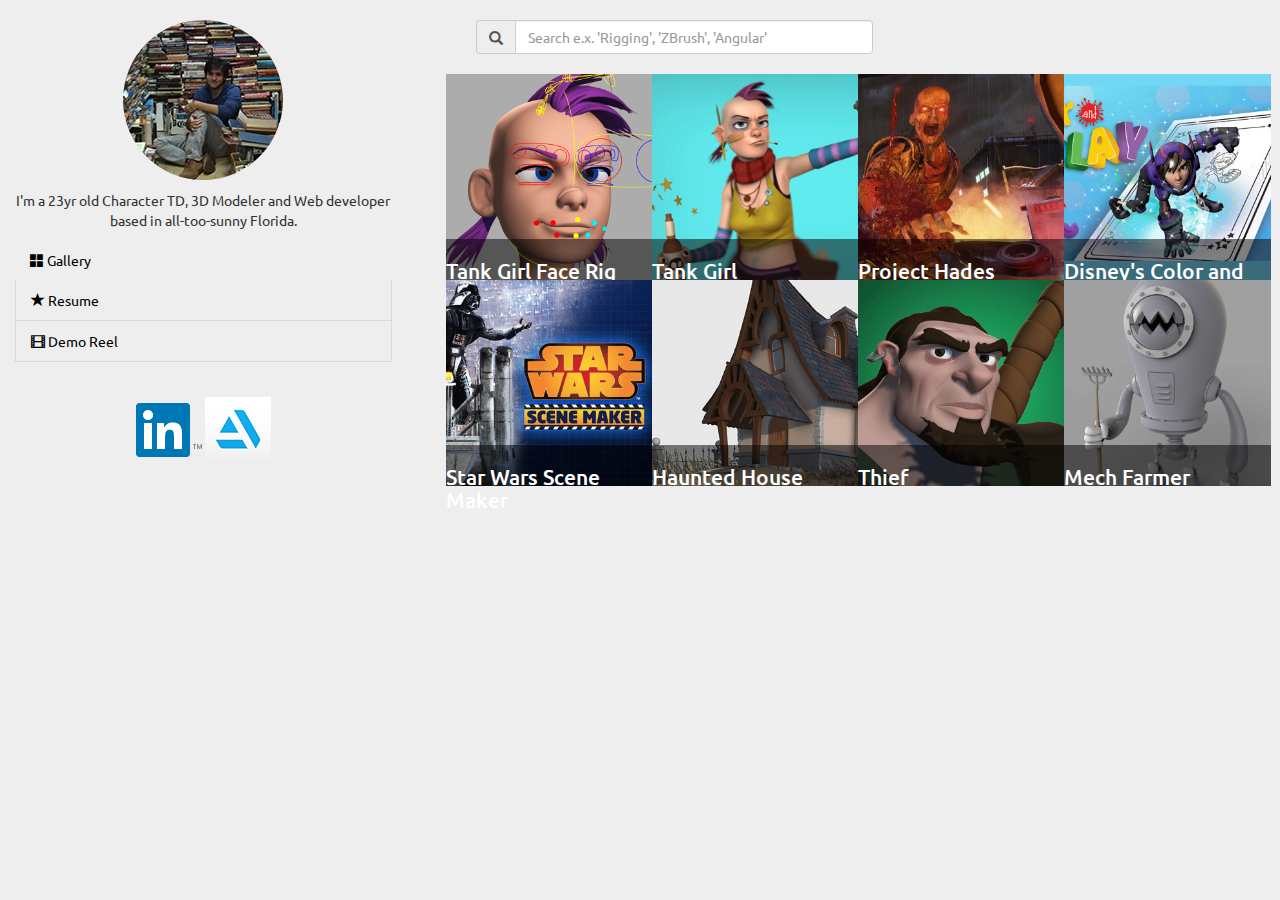
==== index.html @ 6d88e9f4 "Add all" ====
﻿<!DOCTYPE html>
<html lang="en" ng-app="juanApp">
  <head>
    <meta charset="utf-8">
    <meta http-equiv="X-UA-Compatible" content="IE=edge">
    <meta name="viewport" content="width=device-width, initial-scale=1">
    <meta name="description" content="Juan Lugo | Character Rigging, 3D Modeling and Programming">
    <!-- The above 3 meta tags *must* come first in the head; any other head content must come *after* these tags -->
    <title>Juan Diego Lugo</title>

    <!-- Favicon -->
    <link rel="icon" type="image/png" href="favicon-32x32.png" sizes="32x32">

    <!-- Bootstrap -->
    <link href="css/bootstrap.min.css" rel="stylesheet">
    <link href="css/custom.css" rel="stylesheet">

    <!-- Webfonts -->
    <link href='http://fonts.googleapis.com/css?family=Ubuntu' rel='stylesheet' type='text/css'>


    <!-- Scripts -->
    <!-- jQuery (necessary for Bootstrap's JavaScript plugins) -->
    <script src="js/jquery.min.js"></script>

    <!-- Include all compiled plugins (below), or include individual files as needed -->
    <script src="js/bootstrap.min.js"></script>

    <!-- Angular JS -->
    <script src="js/angular.js" type='text/javascript'></script>
    <script src="js/angular-route.js" type="text/javascript"></script>
    <script src="js/angular-animate.js" type="text/javascript"></script>


    <!-- app -->
    <script src="js/app.js"></script>

    <script>
      $(document).ready(function() {
        $('[data-toggle="tooltip"]').tooltip()
      });
    </script>

    <!-- HTML5 shim and Respond.js for IE8 support of HTML5 elements and media queries -->
    <!-- WARNING: Respond.js doesn't work if you view the page via file:// -->
    <!--[if lt IE 9]>
      <script src="https://oss.maxcdn.com/html5shiv/3.7.2/html5shiv.min.js"></script>
      <script src="https://oss.maxcdn.com/respond/1.4.2/respond.min.js"></script>
    <![endif]-->

  </head>
  <body>

    <div class='container-fluid'>
      <div class="navbar navbar-static-top navbar-default button-thing">
        <button class='btn btn-default' toggle-class="active" id='toggleMenu-btn'><span class='glyphicon glyphicon-th-list'></span></button>
      </div>
      <div class="row row-offcanvas">
        <div class="row">
          <!-- lefthand column menu -->
          <div class="col-xs-12 col-sm-4 sidebar-offcanvas">
            <div class='col-xs-12'>
              <img src="img/avatar.png" alt="..." class="img-circle img-responsive center-block" style='margin-top: 20px;' data-toggle='tooltip' data-placement='right' title='Hey there'>
              <p class='text-center' style='margin: 10px 0;'>I'm a 23yr old Character TD, 3D Modeler and Web developer based in all-too-sunny Florida.</p>
            </div>
            <div class='col-xs-12'>
            <ul class="nav nav-pills nav-stacked">
              <li class="navLink" ng-class="{active : activeMenu == 'gallery'}"><a href="index.html#!/" toggle-active><span class="glyphicon glyphicon-th-large"></span> Gallery</a></li>
              <li class="navLink" ng-class="{active : activeMenu == 'resume'}"><a href="index.html#!/resume" toggle-active><span class="glyphicon glyphicon-star"></span> Resume</a></li>
              <li class="navLink" ng-class="{active : activeMenu == 'demo'}"><a href="index.html#!/demo" toggle-active><span class="glyphicon glyphicon-film"></span> Demo Reel</a></li>
            </ul>
           </div>
           <div class='col-xs-12 text-center' style='margin-top: 35px;'>
            <a href="https://www.linkedin.com/in/juandlugo" id='linkedin'><img src="img/icons/In-2C-54px-TM.png"></a>
            <a href="https://juanlugo.artstation.com/" id='artstation'><img src="img/icons/artstation.png"></a>
           </div>
          </div>
          <!-- righthand column content -->
          <div class="col-xs-12 col-sm-8" id='ngViewPar'>
            <div ng-view></div>
          </div>
        </div>
      </div>
    </div>

  </body>
</html>
---- css/custom.css ----
body {
	/*font-family: 'Open Sans', sans-serif;*/
	font-family: 'Ubuntu', sans-serif;
	background-color: #eee;
}

.row {
	padding-right: 0 !important;
}

.nav-pills>li.active>a, .nav-pills>li.active>a:hover, .nav-pills>li.active>a:focus {
	color: #fff;
	background-color: #428bca;
}

.column {
    margin-top:20px;
}

.nav-pills>li>a {
	border-radius: 0px;
}

a {
	color: #000;
	text-decoration: none;
}

a:hover {
	color: #000;
	text-decoration: none;
}

.nav-stacked>li+li {
	margin-top: 0px;
	margin-left: 0;
	border-bottom:1px solid #dadada;
	border-left:1px solid #dadada;
	border-right:1px solid #dadada;
}

.nav-stacked>li>a:hover {
	background-color: #428bca;
	color:white;
}

#container { 
	margin: 0 0;
}

#search {
	margin-top: 20px;
	margin-left: 15px;
	margin-bottom: 20px;
}

.gallery-obj {
	background-color: transparent;
	border: none;
	position: relative;
	margin: 0 0;
	padding: 0 0;
}


.thumb-content {
	position: absolute;
    top: 80%;
    left: 0;
    width: 100%;
    height: 20%;
    background-color: rgba(0,0,0,0.5);
}

.category {
	position: absolute;
	width: 30%;
	left: 70%;
	top: 60%;
	height: 40%;
}

.pName {
	color: white;
	position: relative;
	font-size: 1.5em;

}

.vignette {
	-webkit-box-shadow: inset 0px 0px 185px rgba(0,0,0,0.6);
	-moz-box-shadow:    inset 0px 0px 185px rgba(0,0,0,0.6);
	box-shadow:         inset 0px 0px 185px rgba(0,0,0,0.6);
	
	line-height: 0;         /* ensure no space between bottom */
}

.project {
	padding: 0 0;
	margin: 0 0;
}

.gallery-img {
	width: 100%;
}

#detail-image-continer {
	height: 300px;
	overflow: hidden;
}

#detail-image {
	width: 100%;
}

.category {
	line-height: 36px;
	margin-top: 5px;
}

#project-description {
	margin-top: 20px;
	line-height: 28px;
	font-size: 16px;
	margin-bottom: 30px;
}

#demo {
	width: 90%;
	margin: 0 auto !important;
}

#resume {
	padding-left: 45px;
	margin-top: 20px;
	padding-top: 15px;
	padding-bottom: 15px;
}

#detailPanel {
	padding: 10px 25px;
	margin-top: 15px;
}

#marmoset {
	text-align: center;
	margin-top: 20px;
	margin-bottom: 50px;
}

#ngViewPar {
	padding: 0 3% !important;
}

.list-group-item:hover {
	background-color: #777;
	color: white;
}

.active {
	-moz-transition: all 2s;
	transition: all 2s;
}

.resumeList > div:hover {
	background-color: #eee;
}

@media screen and (min-width: 767px) {
	.button-thing {
		display: none;
	}
}

@media screen and (max-width: 767px) {

	/* outer div */
	.row-offcanvas {
		left: 0;
		position: relative;
		transition: left 0.3s ease-in 0s;
	}

	/* sidebar */
	.sidebar-offcanvas {
		left: -50%;
		width: 50%;
		position: absolute;
	}

	/* content */
	.row-offcanvas.active {
		left: 50%;
	}

	.pName {
		display: none;
	}
	.thumb-content {
		background-color: transparent;
	}

	#artstation {
		margin-top: 30px;
	}

}

#toggleMenu-btn {
	margin-top: 5px;
}
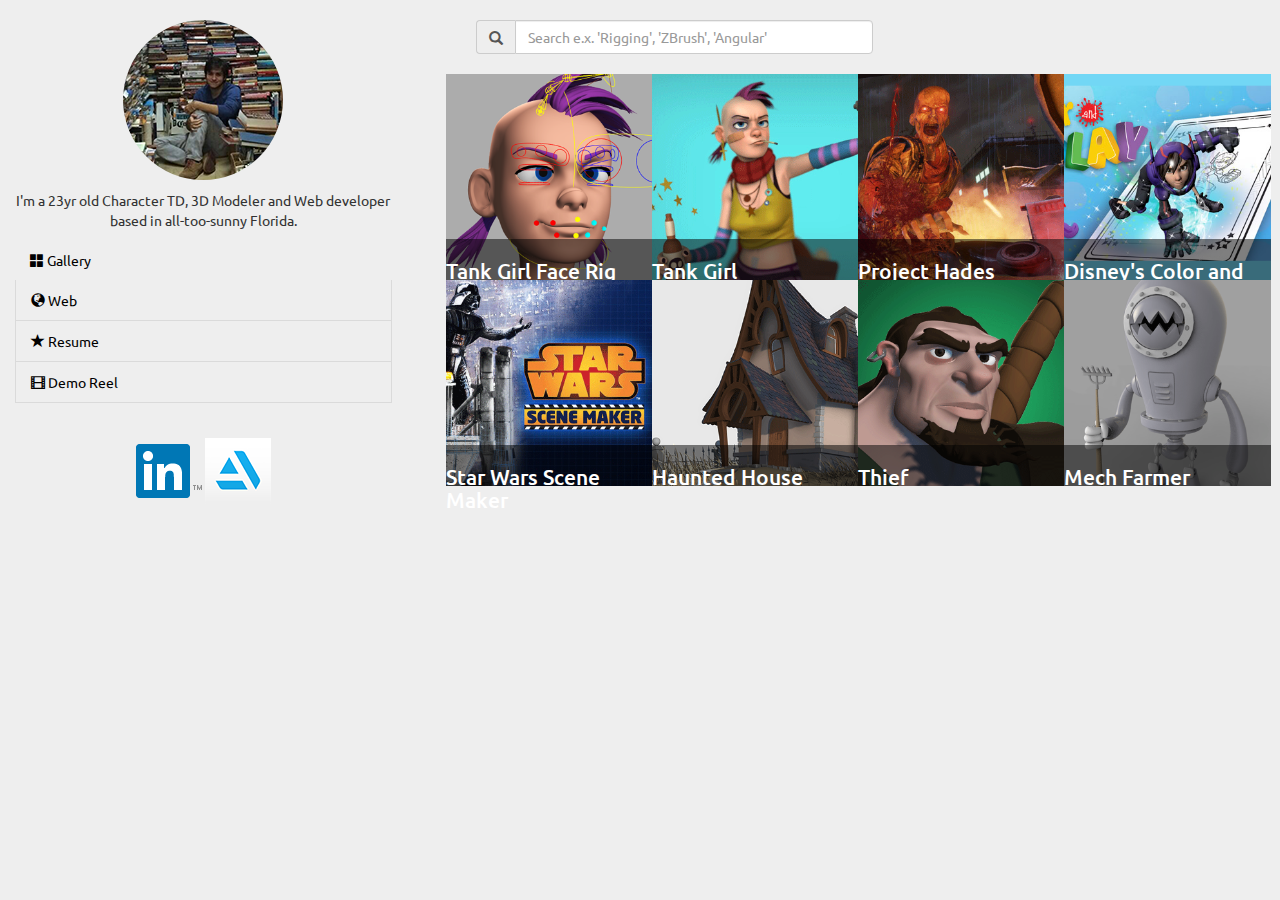
==== commit d81a0b50: "web update" ====
--- a/index.html
+++ b/index.html
@@ -66,6 +66,7 @@
             <div class='col-xs-12'>
             <ul class="nav nav-pills nav-stacked">
               <li class="navLink" ng-class="{active : activeMenu == 'gallery'}"><a href="index.html#!/" toggle-active><span class="glyphicon glyphicon-th-large"></span> Gallery</a></li>
+              <li class="navLink" ng-class="{active : activeMenu == 'web'}"><a href="index.html#!/web" toggle-active><span class="glyphicon glyphicon-globe"></span> Web</a></li>
               <li class="navLink" ng-class="{active : activeMenu == 'resume'}"><a href="index.html#!/resume" toggle-active><span class="glyphicon glyphicon-star"></span> Resume</a></li>
               <li class="navLink" ng-class="{active : activeMenu == 'demo'}"><a href="index.html#!/demo" toggle-active><span class="glyphicon glyphicon-film"></span> Demo Reel</a></li>
             </ul>
@@ -77,7 +78,7 @@
           </div>
           <!-- righthand column content -->
           <div class="col-xs-12 col-sm-8" id='ngViewPar'>
-            <div ng-view></div>
+            <div ng-view class='slide-animation'></div>
           </div>
         </div>
       </div>
--- a/css/custom.css
+++ b/css/custom.css
@@ -208,4 +208,40 @@
 
 #toggleMenu-btn {
 	margin-top: 5px;
+}
+
+/* anim */
+
+.slide-animation.ng-enter,
+.slide-animation.ng-leave {
+	-webkit-transition: 0.5s ease-in all;
+	-moz-transition: 0.5s ease-in all;
+	-o-transition: 0.5s ease-in all;
+	transition: 0.5s ease-in all;
+	position: relative;
+	left: 0;
+	right: 0;
+	height: 1000px;
+}
+
+.slide-animation.ng-enter {
+	z-index: 100;
+	left: 100px;
+	opacity: 0;
+}
+
+.slide-animation.ng-enter.ng-enter-active {
+	left: 0;
+	opacity: 1;
+}
+
+.slide-animation.ng-leave {
+	z-index: 101;
+	left: 0;
+	opacity: 1;
+}
+
+.slide-animation.ng-leave.ng-leave-active {
+	left: -100px;
+	opacity: 0;
 }